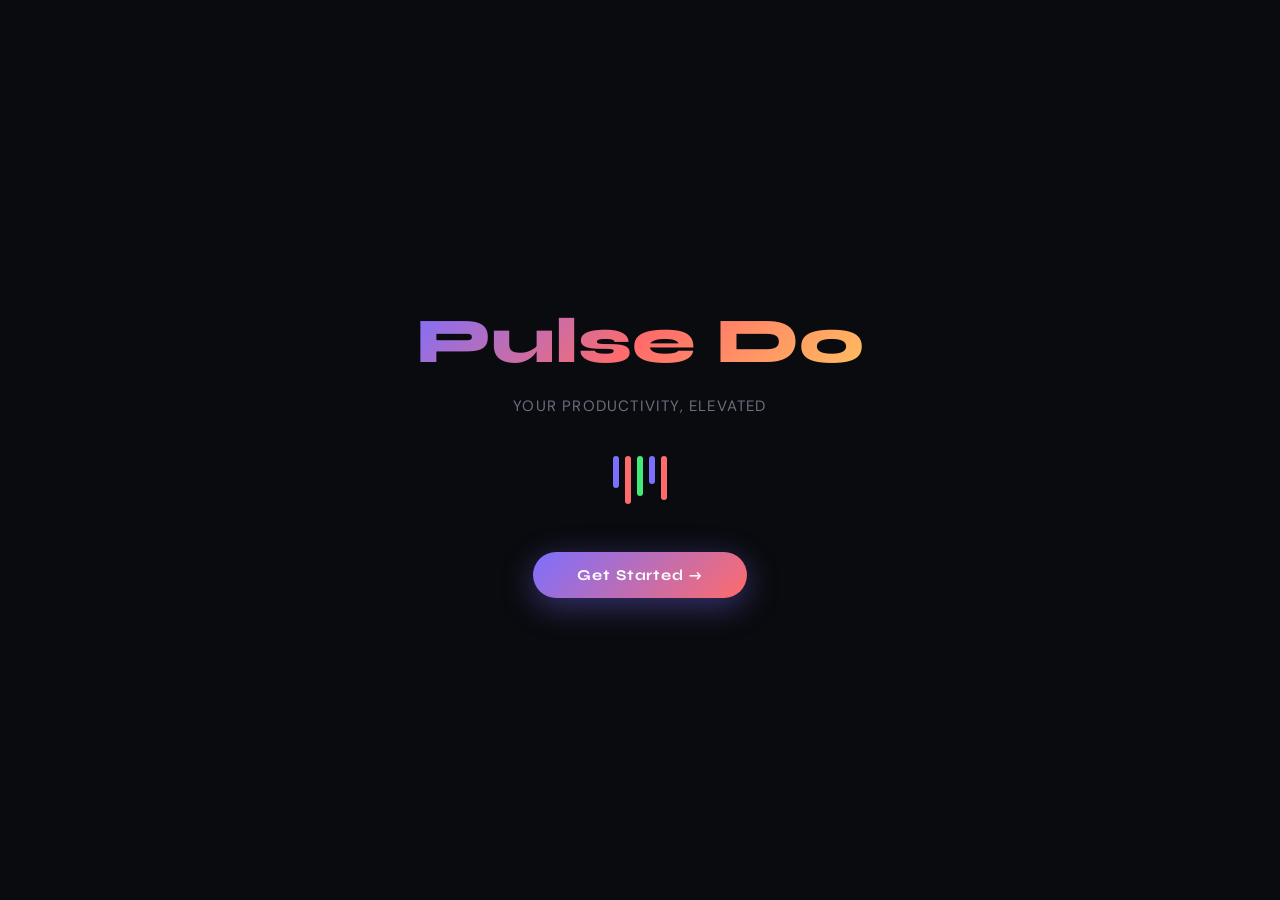
==== Pulse Do.html @ c9234157 "Pluse Do" ====
<!DOCTYPE html>
<html lang="en">
<head>
<meta charset="UTF-8">
<meta name="viewport" content="width=device-width, initial-scale=1.0">
<title>Pulse Do — Productivity App</title>
<style>
@import url('https://fonts.googleapis.com/css2?family=Syne:wght@400;600;700;800&family=DM+Sans:ital,wght@0,300;0,400;0,500;1,300&display=swap');
 
*{margin:0;padding:0;box-sizing:border-box;}
 
:root{
  --bg:#0a0b0f;
  --sidebar:#0f1117;
  --card:#13151c;
  --card2:#181b24;
  --border:rgba(255,255,255,0.07);
  --accent:#7c6fff;
  --accent2:#ff6b6b;
  --accent3:#43e97b;
  --text:#f0f0f5;
  --muted:#6b6e7e;
  --high:#ff6b6b;
  --med:#ffc25e;
  --low:#43e97b;
}
 
html,body{height:100%;overflow:hidden;font-family:'DM Sans',sans-serif;background:var(--bg);color:var(--text);}
 
/* ===== SPLASH ===== */
#splash{
  position:fixed;inset:0;z-index:999;
  background:var(--bg);
  display:flex;flex-direction:column;align-items:center;justify-content:center;
  gap:16px;
  transition:opacity 0.8s ease, transform 0.8s ease;
}
#splash.hide{opacity:0;pointer-events:none;transform:scale(1.04);}
 
.splash-logo{
  font-family:'Syne',sans-serif;font-weight:800;font-size:64px;
  background:linear-gradient(135deg,#7c6fff,#ff6b6b,#ffc25e);
  -webkit-background-clip:text;-webkit-text-fill-color:transparent;background-clip:text;
  animation:logoPop 0.9s cubic-bezier(.34,1.56,.64,1) both;
}
@keyframes logoPop{from{opacity:0;transform:scale(0.7) translateY(30px);}to{opacity:1;transform:none;}}
 
.splash-tagline{
  font-size:15px;color:var(--muted);letter-spacing:0.08em;text-transform:uppercase;
  animation:fadeUp 1s 0.4s both;
}
.splash-bars{display:flex;gap:6px;margin-top:24px;animation:fadeUp 1s 0.6s both;}
.splash-bar{
  width:6px;border-radius:99px;background:var(--accent);
  animation:bounce 1.1s infinite ease-in-out;
}
.splash-bar:nth-child(1){height:32px;animation-delay:0s;}
.splash-bar:nth-child(2){height:48px;animation-delay:0.15s;background:var(--accent2);}
.splash-bar:nth-child(3){height:40px;animation-delay:0.3s;background:var(--accent3);}
.splash-bar:nth-child(4){height:28px;animation-delay:0.45s;background:var(--accent);}
.splash-bar:nth-child(5){height:44px;animation-delay:0.6s;background:var(--accent2);}
@keyframes bounce{0%,100%{transform:scaleY(0.6);}50%{transform:scaleY(1.2);}}
 
.splash-btn{
  margin-top:32px;padding:14px 44px;
  background:linear-gradient(135deg,var(--accent),var(--accent2));
  border:none;border-radius:99px;color:#fff;
  font-family:'Syne',sans-serif;font-weight:700;font-size:15px;letter-spacing:0.06em;
  cursor:pointer;animation:fadeUp 1s 0.8s both;
  box-shadow:0 8px 32px rgba(124,111,255,0.4);
  transition:transform 0.2s,box-shadow 0.2s;
}
.splash-btn:hover{transform:translateY(-2px);box-shadow:0 12px 40px rgba(124,111,255,0.55);}
 
@keyframes fadeUp{from{opacity:0;transform:translateY(18px);}to{opacity:1;transform:none;}}
 
/* ===== APP SHELL ===== */
#app{
  display:flex;height:100%;
  opacity:0;transition:opacity 0.7s 0.1s;
}
#app.show{opacity:1;}
 
/* ===== SIDEBAR ===== */
.sidebar{
  width:230px;min-width:230px;background:var(--sidebar);
  border-right:1px solid var(--border);
  display:flex;flex-direction:column;padding:0;
  position:relative;overflow:hidden;
}
.sidebar::before{
  content:'';position:absolute;top:-60px;left:-40px;
  width:200px;height:200px;border-radius:50%;
  background:radial-gradient(circle,rgba(124,111,255,0.15),transparent 70%);
  pointer-events:none;
}
.sb-brand{
  padding:28px 20px 20px;
  display:flex;align-items:center;gap:10px;
  border-bottom:1px solid var(--border);
}
.sb-icon{
  width:34px;height:34px;border-radius:10px;
  background:linear-gradient(135deg,var(--accent),var(--accent2));
  display:flex;align-items:center;justify-content:center;font-size:16px;
  box-shadow:0 4px 16px rgba(124,111,255,0.4);
}
.sb-title{font-family:'Syne',sans-serif;font-weight:800;font-size:18px;}
 
.sb-section{padding:20px 12px 8px;font-size:10px;letter-spacing:0.12em;text-transform:uppercase;color:var(--muted);}
 
.sb-nav{flex:1;padding:0 12px;}
.nav-item{
  display:flex;align-items:center;gap:12px;
  padding:11px 14px;border-radius:10px;
  cursor:pointer;margin-bottom:2px;
  transition:background 0.2s,color 0.2s;
  font-size:14px;font-weight:500;color:var(--muted);
  position:relative;
}
.nav-item:hover{background:rgba(255,255,255,0.05);color:var(--text);}
.nav-item.active{background:rgba(124,111,255,0.15);color:var(--accent);}
.nav-item.active::before{
  content:'';position:absolute;left:0;top:20%;bottom:20%;width:3px;
  background:var(--accent);border-radius:0 3px 3px 0;
}
.nav-icon{font-size:16px;width:20px;text-align:center;}
.nav-badge{
  margin-left:auto;font-size:10px;padding:2px 7px;
  border-radius:99px;background:var(--accent2);color:#fff;font-weight:700;
}
 
.sb-bottom{padding:16px 12px;border-top:1px solid var(--border);}
.sb-user{
  display:flex;align-items:center;gap:10px;
  padding:10px 12px;border-radius:10px;
  background:var(--card);cursor:pointer;
}
.avatar{
  width:32px;height:32px;border-radius:50%;
  background:linear-gradient(135deg,var(--accent),var(--accent2));
  display:flex;align-items:center;justify-content:center;font-size:13px;font-weight:700;
}
.sb-user-info{flex:1;}
.sb-user-name{font-size:13px;font-weight:600;}
.sb-user-role{font-size:11px;color:var(--muted);}
 
/* ===== MAIN ===== */
.main{flex:1;display:flex;flex-direction:column;overflow:hidden;}
 
.topbar{
  padding:18px 28px;
  border-bottom:1px solid var(--border);
  display:flex;align-items:center;justify-content:space-between;
  background:var(--bg);
}
.topbar-title{font-family:'Syne',sans-serif;font-weight:700;font-size:22px;}
.topbar-right{display:flex;gap:10px;align-items:center;}
.topbar-btn{
  padding:8px 18px;border-radius:8px;border:1px solid var(--border);
  background:transparent;color:var(--text);font-size:13px;cursor:pointer;
  transition:background 0.2s;font-family:'DM Sans',sans-serif;
}
.topbar-btn:hover{background:var(--card);}
.topbar-btn.primary{
  background:var(--accent);border-color:var(--accent);
  box-shadow:0 4px 16px rgba(124,111,255,0.35);
}
.topbar-btn.primary:hover{background:#9080ff;}
 
.page{flex:1;overflow-y:auto;padding:28px;display:none;}
.page.active{display:block;}
 
/* scrollbar */
.page::-webkit-scrollbar{width:5px;}
.page::-webkit-scrollbar-track{background:transparent;}
.page::-webkit-scrollbar-thumb{background:var(--border);border-radius:99px;}
 
/* ===== CARDS ===== */
.card{
  background:var(--card);border:1px solid var(--border);
  border-radius:16px;padding:20px;
}
.card2{background:var(--card2);border:1px solid var(--border);border-radius:12px;padding:16px;}
 
/* ===== DASHBOARD ===== */
.stats-grid{display:grid;grid-template-columns:repeat(4,1fr);gap:16px;margin-bottom:24px;}
.stat-card{
  background:var(--card);border:1px solid var(--border);
  border-radius:16px;padding:20px;position:relative;overflow:hidden;
}
.stat-card::after{
  content:'';position:absolute;top:-20px;right:-20px;
  width:80px;height:80px;border-radius:50%;opacity:0.12;
}
.stat-card.c1::after{background:var(--accent);}
.stat-card.c2::after{background:var(--accent2);}
.stat-card.c3::after{background:var(--accent3);}
.stat-card.c4::after{background:var(--med);}
.stat-label{font-size:11px;text-transform:uppercase;letter-spacing:0.1em;color:var(--muted);margin-bottom:10px;}
.stat-val{font-family:'Syne',sans-serif;font-weight:800;font-size:36px;}
.stat-sub{font-size:11px;color:var(--muted);margin-top:4px;}
.stat-icon{position:absolute;top:18px;right:18px;font-size:20px;opacity:0.6;}
 
.dash-row{display:grid;grid-template-columns:1fr 1fr;gap:16px;}
.section-title{font-family:'Syne',sans-serif;font-weight:700;font-size:15px;margin-bottom:16px;color:var(--text);}
 
.task-item{
  display:flex;align-items:center;gap:12px;padding:12px 0;
  border-bottom:1px solid var(--border);
}
.task-item:last-child{border-bottom:none;}
.task-dot{width:8px;height:8px;border-radius:50%;flex-shrink:0;}
.task-dot.high{background:var(--high);}
.task-dot.medium{background:var(--med);}
.task-dot.low{background:var(--low);}
.task-name{flex:1;font-size:13px;}
.task-due{font-size:11px;color:var(--muted);}
 
.progress-wrap{margin-bottom:12px;}
.prog-label{display:flex;justify-content:space-between;font-size:12px;margin-bottom:6px;}
.prog-track{height:6px;background:rgba(255,255,255,0.07);border-radius:99px;overflow:hidden;}
.prog-fill{height:100%;border-radius:99px;transition:width 1s cubic-bezier(.4,0,.2,1);}
 
/* ===== TASKS PAGE ===== */
.task-form{display:flex;gap:10px;flex-wrap:wrap;margin-bottom:20px;}
.task-form input,.task-form select{
  padding:10px 14px;background:var(--card2);border:1px solid var(--border);
  border-radius:10px;color:var(--text);font-family:'DM Sans',sans-serif;font-size:14px;
  outline:none;transition:border-color 0.2s;
}
.task-form input:focus,.task-form select:focus{border-color:var(--accent);}
.task-form input{flex:1;min-width:180px;}
.task-form select option{background:#1a1c24;}
.btn-add{
  padding:10px 22px;background:var(--accent);border:none;border-radius:10px;
  color:#fff;font-family:'Syne',sans-serif;font-weight:700;font-size:14px;cursor:pointer;
  transition:background 0.2s,transform 0.15s;box-shadow:0 4px 16px rgba(124,111,255,0.35);
}
.btn-add:hover{background:#9080ff;transform:translateY(-1px);}
 
.filter-bar{display:flex;gap:8px;margin-bottom:18px;flex-wrap:wrap;}
.filt-btn{
  padding:7px 16px;border-radius:99px;border:1px solid var(--border);
  background:transparent;color:var(--muted);font-size:13px;cursor:pointer;
  transition:all 0.2s;font-family:'DM Sans',sans-serif;
}
.filt-btn.active{background:var(--accent);border-color:var(--accent);color:#fff;}
 
.search-wrap{position:relative;margin-bottom:18px;}
.search-wrap input{
  width:100%;padding:10px 14px 10px 38px;background:var(--card2);
  border:1px solid var(--border);border-radius:10px;color:var(--text);
  font-family:'DM Sans',sans-serif;font-size:14px;outline:none;transition:border-color 0.2s;
}
.search-wrap input:focus{border-color:var(--accent);}
.search-icon{position:absolute;left:12px;top:50%;transform:translateY(-50%);color:var(--muted);font-size:15px;}
 
.full-task{
  display:flex;align-items:center;gap:12px;padding:14px 16px;
  background:var(--card);border:1px solid var(--border);border-radius:12px;margin-bottom:8px;
  transition:transform 0.2s,box-shadow 0.2s;animation:slideIn 0.3s ease both;
}
.full-task:hover{transform:translateX(3px);box-shadow:0 4px 20px rgba(0,0,0,0.3);}
@keyframes slideIn{from{opacity:0;transform:translateX(-12px);}to{opacity:1;transform:none;}}
.full-task.done-task{opacity:0.5;}
.full-task.done-task .ft-name{text-decoration:line-through;}
.ft-priority{width:4px;border-radius:99px;align-self:stretch;flex-shrink:0;}
.ft-priority.high{background:var(--high);}
.ft-priority.medium{background:var(--med);}
.ft-priority.low{background:var(--low);}
.ft-info{flex:1;}
.ft-name{font-size:14px;font-weight:500;margin-bottom:2px;}
.ft-meta{font-size:11px;color:var(--muted);}
.ft-actions{display:flex;gap:6px;}
.ft-btn{
  padding:6px 12px;border-radius:8px;border:1px solid var(--border);
  background:transparent;color:var(--muted);font-size:12px;cursor:pointer;
  transition:all 0.2s;font-family:'DM Sans',sans-serif;
}
.ft-btn:hover{background:var(--card2);color:var(--text);}
.ft-btn.done-btn{color:var(--accent3);border-color:var(--accent3);}
.ft-btn.del-btn:hover{background:rgba(255,107,107,0.15);color:var(--high);border-color:var(--high);}
.empty-state{text-align:center;padding:60px;color:var(--muted);}
.empty-state .es-icon{font-size:48px;margin-bottom:12px;opacity:0.4;}
 
/* ===== PROJECTS ===== */
.proj-grid{display:grid;grid-template-columns:repeat(3,1fr);gap:16px;}
.proj-card{
  background:var(--card);border:1px solid var(--border);border-radius:16px;
  padding:20px;cursor:pointer;transition:transform 0.2s,box-shadow 0.2s;
  position:relative;overflow:hidden;
}
.proj-card:hover{transform:translateY(-3px);box-shadow:0 8px 32px rgba(0,0,0,0.4);}
.proj-color{width:40px;height:40px;border-radius:12px;margin-bottom:14px;display:flex;align-items:center;justify-content:center;font-size:20px;}
.proj-name{font-family:'Syne',sans-serif;font-weight:700;font-size:16px;margin-bottom:6px;}
.proj-desc{font-size:12px;color:var(--muted);margin-bottom:14px;line-height:1.5;}
.proj-tasks{font-size:12px;color:var(--muted);}
 
/* ===== ANALYTICS ===== */
.analytics-grid{display:grid;grid-template-columns:1fr 1fr;gap:16px;margin-bottom:24px;}
.chart-bars{display:flex;gap:8px;align-items:flex-end;height:120px;margin-top:16px;}
.bar-wrap{flex:1;display:flex;flex-direction:column;align-items:center;gap:6px;}
.bar{width:100%;border-radius:6px 6px 0 0;min-height:4px;}
.bar-label{font-size:10px;color:var(--muted);}
 
.donut-wrap{display:flex;align-items:center;gap:20px;margin-top:16px;}
.donut-legend{display:flex;flex-direction:column;gap:8px;}
.leg-item{display:flex;align-items:center;gap:8px;font-size:12px;}
.leg-dot{width:8px;height:8px;border-radius:50%;}
 
/* ===== NOTIFICATIONS ===== */
.notif-item{
  display:flex;gap:14px;align-items:flex-start;
  padding:16px;background:var(--card);border:1px solid var(--border);
  border-radius:12px;margin-bottom:10px;
  animation:slideIn 0.3s ease both;
}
.notif-item.unread{border-left:3px solid var(--accent);}
.notif-avatar{
  width:36px;height:36px;border-radius:10px;flex-shrink:0;
  display:flex;align-items:center;justify-content:center;font-size:16px;
}
.notif-content{flex:1;}
.notif-title{font-size:13px;font-weight:500;margin-bottom:3px;}
.notif-body{font-size:12px;color:var(--muted);line-height:1.5;}
.notif-time{font-size:11px;color:var(--muted);margin-top:4px;}
.unread-dot{width:8px;height:8px;border-radius:50%;background:var(--accent);flex-shrink:0;margin-top:4px;}
 
/* ===== SETTINGS ===== */
.settings-section{margin-bottom:28px;}
.settings-title{font-family:'Syne',sans-serif;font-weight:700;font-size:15px;margin-bottom:14px;padding-bottom:10px;border-bottom:1px solid var(--border);}
.setting-row{
  display:flex;align-items:center;justify-content:space-between;
  padding:14px 0;border-bottom:1px solid var(--border);
}
.setting-row:last-child{border-bottom:none;}
.setting-label{font-size:14px;font-weight:500;margin-bottom:2px;}
.setting-desc{font-size:12px;color:var(--muted);}
.toggle{
  width:44px;height:24px;border-radius:99px;border:none;
  background:rgba(255,255,255,0.1);cursor:pointer;position:relative;
  transition:background 0.3s;flex-shrink:0;
}
.toggle.on{background:var(--accent);}
.toggle::after{
  content:'';position:absolute;top:3px;left:3px;
  width:18px;height:18px;border-radius:50%;background:#fff;
  transition:transform 0.3s;
}
.toggle.on::after{transform:translateX(20px);}
.sel-input{
  padding:7px 12px;background:var(--card2);border:1px solid var(--border);
  border-radius:8px;color:var(--text);font-family:'DM Sans',sans-serif;font-size:13px;
}
.color-opts{display:flex;gap:8px;}
.col-dot{
  width:24px;height:24px;border-radius:50%;cursor:pointer;
  border:2px solid transparent;transition:border-color 0.2s;
}
.col-dot.active{border-color:#fff;}
 
/* ===== RESPONSIVE ===== */
@media(max-width:900px){
  .stats-grid{grid-template-columns:repeat(2,1fr);}
  .dash-row{grid-template-columns:1fr;}
  .proj-grid{grid-template-columns:repeat(2,1fr);}
  .analytics-grid{grid-template-columns:1fr;}
}
@media(max-width:640px){
  .sidebar{width:64px;min-width:64px;}
  .sb-title,.sb-section,.nav-item span:not(.nav-icon),.nav-badge,.sb-user-info{display:none;}
  .sb-brand{justify-content:center;padding:20px 10px;}
  .sb-nav{padding:0 6px;}
  .nav-item{justify-content:center;padding:12px;}
  .sb-bottom{padding:10px 6px;}
  .sb-user{justify-content:center;padding:8px;}
  .stats-grid{grid-template-columns:1fr 1fr;}
  .proj-grid{grid-template-columns:1fr;}
  .topbar{padding:14px 16px;}
  .page{padding:16px;}
}
</style>
</head>
<body>
 
<!-- SPLASH -->
<div id="splash">
  <div class="splash-logo">Pulse Do</div>
  <div class="splash-tagline">Your productivity, elevated</div>
  <div class="splash-bars">
    <div class="splash-bar"></div>
    <div class="splash-bar"></div>
    <div class="splash-bar"></div>
    <div class="splash-bar"></div>
    <div class="splash-bar"></div>
  </div>
  <button class="splash-btn" onclick="launchApp()">Get Started →</button>
</div>
 
<!-- APP -->
<div id="app">
 
  <!-- SIDEBAR -->
  <div class="sidebar">
    <div class="sb-brand">
      <div class="sb-icon">⚡</div>
      <div class="sb-title">Pulse Do</div>
    </div>
    <div class="sb-section">Menu</div>
    <div class="sb-nav">
      <div class="nav-item active" onclick="nav('dashboard',this)">
        <span class="nav-icon">🏠</span><span>Dashboard</span>
      </div>
      <div class="nav-item" onclick="nav('tasks',this)">
        <span class="nav-icon">✅</span><span>Tasks</span>
        <span class="nav-badge" id="taskBadge">0</span>
      </div>
      <div class="nav-item" onclick="nav('projects',this)">
        <span class="nav-icon">📁</span><span>Projects</span>
      </div>
      <div class="nav-item" onclick="nav('analytics',this)">
        <span class="nav-icon">📊</span><span>Analytics</span>
      </div>
      <div class="nav-item" onclick="nav('notifications',this)">
        <span class="nav-icon">🔔</span><span>Notifications</span>
        <span class="nav-badge" style="background:var(--accent2)" id="notifBadge">3</span>
      </div>
      <div class="nav-item" onclick="nav('settings',this)">
        <span class="nav-icon">⚙️</span><span>Settings</span>
      </div>
    </div>
    <div class="sb-bottom">
      <div class="sb-user">
        <div class="avatar">U</div>
        <div class="sb-user-info">
          <div class="sb-user-name">You</div>
          <div class="sb-user-role">Pro Member</div>
        </div>
      </div>
    </div>
  </div>
 
  <!-- MAIN -->
  <div class="main">
 
    <!-- TOPBAR -->
    <div class="topbar">
      <div class="topbar-title" id="topbarTitle">Dashboard</div>
      <div class="topbar-right">
        <button class="topbar-btn primary" onclick="nav('tasks',document.querySelectorAll('.nav-item')[1])">+ New Task</button>
      </div>
    </div>
 
    <!-- DASHBOARD PAGE -->
    <div class="page active" id="page-dashboard">
      <div class="stats-grid">
        <div class="stat-card c1">
          <div class="stat-label">Total Tasks</div>
          <div class="stat-val" id="s-total">0</div>
          <div class="stat-sub">All time</div>
          <div class="stat-icon">📋</div>
        </div>
        <div class="stat-card c2">
          <div class="stat-label">Pending</div>
          <div class="stat-val" id="s-pending">0</div>
          <div class="stat-sub">Need attention</div>
          <div class="stat-icon">⏳</div>
        </div>
        <div class="stat-card c3">
          <div class="stat-label">Completed</div>
          <div class="stat-val" id="s-done">0</div>
          <div class="stat-sub">Well done!</div>
          <div class="stat-icon">🎯</div>
        </div>
        <div class="stat-card c4">
          <div class="stat-label">Progress</div>
          <div class="stat-val" id="s-pct">0%</div>
          <div class="stat-sub">Completion rate</div>
          <div class="stat-icon">📈</div>
        </div>
      </div>
 
      <div class="dash-row">
        <div class="card">
          <div class="section-title">Recent Tasks</div>
          <div id="recentTasks">
            <div class="empty-state"><div class="es-icon">📭</div><div>No tasks yet. Add one!</div></div>
          </div>
        </div>
        <div class="card">
          <div class="section-title">Progress Overview</div>
          <div style="margin-bottom:16px;">
            <div class="progress-wrap">
              <div class="prog-label"><span>High Priority</span><span id="ph-pct">0%</span></div>
              <div class="prog-track"><div class="prog-fill" id="ph-bar" style="width:0%;background:var(--high)"></div></div>
            </div>
            <div class="progress-wrap">
              <div class="prog-label"><span>Medium Priority</span><span id="pm-pct">0%</span></div>
              <div class="prog-track"><div class="prog-fill" id="pm-bar" style="width:0%;background:var(--med)"></div></div>
            </div>
            <div class="progress-wrap">
              <div class="prog-label"><span>Low Priority</span><span id="pl-pct">0%</span></div>
              <div class="prog-track"><div class="prog-fill" id="pl-bar" style="width:0%;background:var(--low)"></div></div>
            </div>
          </div>
          <div class="prog-label" style="margin-top:20px;">
            <span style="font-family:Syne;font-weight:700;font-size:13px;">Overall Completion</span>
            <span id="ov-pct">0%</span>
          </div>
          <div class="prog-track" style="height:10px;">
            <div class="prog-fill" id="ov-bar" style="width:0%;background:linear-gradient(90deg,var(--accent),var(--accent2))"></div>
          </div>
        </div>
      </div>
    </div>
 
    <!-- TASKS PAGE -->
    <div class="page" id="page-tasks">
      <div class="card" style="margin-bottom:20px;">
        <div class="task-form">
          <input id="taskInput" placeholder="Enter a new task...">
          <input type="date" id="taskDue" style="width:auto;color-scheme:dark;">
          <select id="taskPri">
            <option value="low">🟢 Low</option>
            <option value="medium">🟡 Medium</option>
            <option value="high">🔴 High</option>
          </select>
          <button class="btn-add" onclick="addTask()">+ Add Task</button>
        </div>
      </div>
 
      <div class="filter-bar">
        <button class="filt-btn active" onclick="setFilter('all',this)">All</button>
        <button class="filt-btn" onclick="setFilter('pending',this)">Pending</button>
        <button class="filt-btn" onclick="setFilter('completed',this)">Completed</button>
        <button class="filt-btn" onclick="setFilter('high',this)">🔴 High</button>
        <button class="filt-btn" onclick="setFilter('medium',this)">🟡 Medium</button>
        <button class="filt-btn" onclick="setFilter('low',this)">🟢 Low</button>
      </div>
 
      <div class="search-wrap">
        <span class="search-icon">🔍</span>
        <input id="searchInput" placeholder="Search tasks..." oninput="renderTasks()">
      </div>
 
      <div id="taskList"></div>
    </div>
 
    <!-- PROJECTS PAGE -->
    <div class="page" id="page-projects">
      <div class="proj-grid">
        <div class="proj-card">
          <div class="proj-color" style="background:rgba(124,111,255,0.2);">🚀</div>
          <div class="proj-name">Product Launch</div>
          <div class="proj-desc">Q2 feature rollout and marketing campaign coordination.</div>
          <div class="prog-track" style="margin-bottom:8px;"><div class="prog-fill" style="width:72%;background:var(--accent)"></div></div>
          <div class="proj-tasks">72% · 18/25 tasks done</div>
        </div>
        <div class="proj-card">
          <div class="proj-color" style="background:rgba(255,107,107,0.2);">🎨</div>
          <div class="proj-name">Design System</div>
          <div class="proj-desc">Unified component library and brand guidelines update.</div>
          <div class="prog-track" style="margin-bottom:8px;"><div class="prog-fill" style="width:45%;background:var(--accent2)"></div></div>
          <div class="proj-tasks">45% · 9/20 tasks done</div>
        </div>
        <div class="proj-card">
          <div class="proj-color" style="background:rgba(67,233,123,0.2);">📱</div>
          <div class="proj-name">Mobile App</div>
          <div class="proj-desc">iOS and Android version of the core dashboard experience.</div>
          <div class="prog-track" style="margin-bottom:8px;"><div class="prog-fill" style="width:30%;background:var(--accent3)"></div></div>
          <div class="proj-tasks">30% · 6/20 tasks done</div>
        </div>
        <div class="proj-card">
          <div class="proj-color" style="background:rgba(255,194,94,0.2);">📊</div>
          <div class="proj-name">Analytics V2</div>
          <div class="proj-desc">New reporting pipeline with real-time metrics and dashboards.</div>
          <div class="prog-track" style="margin-bottom:8px;"><div class="prog-fill" style="width:88%;background:var(--med)"></div></div>
          <div class="proj-tasks">88% · 22/25 tasks done</div>
        </div>
        <div class="proj-card">
          <div class="proj-color" style="background:rgba(124,111,255,0.2);">🔐</div>
          <div class="proj-name">Security Audit</div>
          <div class="proj-desc">End-to-end security review and penetration testing sprint.</div>
          <div class="prog-track" style="margin-bottom:8px;"><div class="prog-fill" style="width:55%;background:var(--accent)"></div></div>
          <div class="proj-tasks">55% · 11/20 tasks done</div>
        </div>
        <div class="proj-card" style="border-style:dashed;display:flex;align-items:center;justify-content:center;flex-direction:column;gap:8px;color:var(--muted);">
          <div style="font-size:28px;">+</div>
          <div style="font-size:13px;font-weight:500;">New Project</div>
        </div>
      </div>
    </div>
 
    <!-- ANALYTICS PAGE -->
    <div class="page" id="page-analytics">
      <div class="analytics-grid">
        <div class="card">
          <div class="section-title">Tasks This Week</div>
          <div class="chart-bars" id="weekBars"></div>
        </div>
        <div class="card">
          <div class="section-title">Priority Breakdown</div>
          <div class="donut-wrap">
            <svg width="110" height="110" viewBox="0 0 110 110">
              <circle cx="55" cy="55" r="40" fill="none" stroke="rgba(255,255,255,0.07)" stroke-width="18"/>
              <circle id="arc-high" cx="55" cy="55" r="40" fill="none" stroke="var(--high)" stroke-width="18"
                stroke-dasharray="251" stroke-dashoffset="251" stroke-linecap="round"
                transform="rotate(-90 55 55)" style="transition:stroke-dashoffset 1s ease"/>
              <circle id="arc-med" cx="55" cy="55" r="40" fill="none" stroke="var(--med)" stroke-width="18"
                stroke-dasharray="251" stroke-dashoffset="251" stroke-linecap="round"
                transform="rotate(-90 55 55)" style="transition:stroke-dashoffset 1s 0.2s ease"/>
              <circle id="arc-low" cx="55" cy="55" r="40" fill="none" stroke="var(--low)" stroke-width="18"
                stroke-dasharray="251" stroke-dashoffset="251" stroke-linecap="round"
                transform="rotate(-90 55 55)" style="transition:stroke-dashoffset 1s 0.4s ease"/>
              <text x="55" y="60" text-anchor="middle" fill="white" font-size="14"
                font-family="Syne" font-weight="800" id="donutCenter">0</text>
            </svg>
            <div class="donut-legend">
              <div class="leg-item"><div class="leg-dot" style="background:var(--high)"></div><span id="leg-high">High: 0</span></div>
              <div class="leg-item"><div class="leg-dot" style="background:var(--med)"></div><span id="leg-med">Medium: 0</span></div>
              <div class="leg-item"><div class="leg-dot" style="background:var(--low)"></div><span id="leg-low">Low: 0</span></div>
            </div>
          </div>
        </div>
      </div>
      <div class="card">
        <div class="section-title">Completion Overview</div>
        <div style="display:grid;grid-template-columns:repeat(4,1fr);gap:16px;margin-top:4px;">
          <div class="card2" style="text-align:center;">
            <div style="font-family:Syne;font-weight:800;font-size:28px;color:var(--accent)" id="an-total">0</div>
            <div style="font-size:11px;color:var(--muted);margin-top:4px;">Total Tasks</div>
          </div>
          <div class="card2" style="text-align:center;">
            <div style="font-family:Syne;font-weight:800;font-size:28px;color:var(--accent3)" id="an-done">0</div>
            <div style="font-size:11px;color:var(--muted);margin-top:4px;">Completed</div>
          </div>
          <div class="card2" style="text-align:center;">
            <div style="font-family:Syne;font-weight:800;font-size:28px;color:var(--accent2)" id="an-pending">0</div>
            <div style="font-size:11px;color:var(--muted);margin-top:4px;">Pending</div>
          </div>
          <div class="card2" style="text-align:center;">
            <div style="font-family:Syne;font-weight:800;font-size:28px;color:var(--med)" id="an-rate">0%</div>
            <div style="font-size:11px;color:var(--muted);margin-top:4px;">Success Rate</div>
          </div>
        </div>
      </div>
    </div>
 
    <!-- NOTIFICATIONS PAGE -->
    <div class="page" id="page-notifications">
      <div style="display:flex;justify-content:space-between;align-items:center;margin-bottom:20px;">
        <div style="font-size:13px;color:var(--muted);" id="notifCount">3 unread notifications</div>
        <button class="topbar-btn" onclick="markAllRead()">Mark all read</button>
      </div>
      <div class="notif-item unread" id="n1">
        <div class="notif-avatar" style="background:rgba(124,111,255,0.2);">⚡</div>
        <div class="notif-content">
          <div class="notif-title">Task due soon</div>
          <div class="notif-body">You have tasks due within the next 24 hours. Stay on track!</div>
          <div class="notif-time">2 minutes ago</div>
        </div>
        <div class="unread-dot"></div>
      </div>
      <div class="notif-item unread" id="n2">
        <div class="notif-avatar" style="background:rgba(255,107,107,0.2);">🔴</div>
        <div class="notif-content">
          <div class="notif-title">High priority alert</div>
          <div class="notif-body">A high priority task has been pending for over 3 days.</div>
          <div class="notif-time">1 hour ago</div>
        </div>
        <div class="unread-dot"></div>
      </div>
      <div class="notif-item unread" id="n3">
        <div class="notif-avatar" style="background:rgba(67,233,123,0.2);">🎯</div>
        <div class="notif-content">
          <div class="notif-title">Milestone reached!</div>
          <div class="notif-body">You've completed 10 tasks this week. Keep up the momentum!</div>
          <div class="notif-time">3 hours ago</div>
        </div>
        <div class="unread-dot"></div>
      </div>
      <div class="notif-item">
        <div class="notif-avatar" style="background:rgba(255,194,94,0.2);">📊</div>
        <div class="notif-content">
          <div class="notif-title">Weekly summary</div>
          <div class="notif-body">Your weekly productivity report is ready to view in Analytics.</div>
          <div class="notif-time">Yesterday</div>
        </div>
      </div>
      <div class="notif-item">
        <div class="notif-avatar" style="background:rgba(124,111,255,0.2);">🚀</div>
        <div class="notif-content">
          <div class="notif-title">Welcome to Pulse Do!</div>
          <div class="notif-body">Your productivity journey starts here. Add your first task to get started.</div>
          <div class="notif-time">2 days ago</div>
        </div>
      </div>
    </div>
 
    <!-- SETTINGS PAGE -->
    <div class="page" id="page-settings">
      <div style="max-width:600px;">
        <div class="settings-section">
          <div class="settings-title">Appearance</div>
          <div class="setting-row">
            <div>
              <div class="setting-label">Dark Mode</div>
              <div class="setting-desc">Use dark theme across the app</div>
            </div>
            <button class="toggle on" onclick="this.classList.toggle('on')"></button>
          </div>
          <div class="setting-row">
            <div>
              <div class="setting-label">Accent Color</div>
              <div class="setting-desc">Choose your primary highlight color</div>
            </div>
            <div class="color-opts">
              <div class="col-dot active" style="background:#7c6fff" onclick="setAccent('#7c6fff',this)"></div>
              <div class="col-dot" style="background:#ff6b6b" onclick="setAccent('#ff6b6b',this)"></div>
              <div class="col-dot" style="background:#43e97b" onclick="setAccent('#43e97b',this)"></div>
              <div class="col-dot" style="background:#ffc25e" onclick="setAccent('#ffc25e',this)"></div>
              <div class="col-dot" style="background:#00bcd4" onclick="setAccent('#00bcd4',this)"></div>
            </div>
          </div>
          <div class="setting-row">
            <div>
              <div class="setting-label">Font Size</div>
              <div class="setting-desc">Adjust text size across the app</div>
            </div>
            <select class="sel-input" onchange="document.documentElement.style.fontSize=({Small:'13px',Medium:'15px',Large:'17px'})[this.value]">
              <option>Small</option>
              <option selected>Medium</option>
              <option>Large</option>
            </select>
          </div>
        </div>
 
        <div class="settings-section">
          <div class="settings-title">Notifications</div>
          <div class="setting-row">
            <div>
              <div class="setting-label">Due Date Reminders</div>
              <div class="setting-desc">Get notified before tasks are due</div>
            </div>
            <button class="toggle on" onclick="this.classList.toggle('on')"></button>
          </div>
          <div class="setting-row">
            <div>
              <div class="setting-label">Weekly Summary</div>
              <div class="setting-desc">Receive weekly productivity reports</div>
            </div>
            <button class="toggle on" onclick="this.classList.toggle('on')"></button>
          </div>
          <div class="setting-row">
            <div>
              <div class="setting-label">Sound Effects</div>
              <div class="setting-desc">Play sounds on task completion</div>
            </div>
            <button class="toggle" onclick="this.classList.toggle('on')"></button>
          </div>
        </div>
 
        <div class="settings-section">
          <div class="settings-title">Data</div>
          <div class="setting-row">
            <div>
              <div class="setting-label">Auto-save</div>
              <div class="setting-desc">Automatically save all changes to local storage</div>
            </div>
            <button class="toggle on" onclick="this.classList.toggle('on')"></button>
          </div>
          <div class="setting-row">
            <div>
              <div class="setting-label">Clear All Tasks</div>
              <div class="setting-desc">Permanently delete all your task data</div>
            </div>
            <button class="topbar-btn" style="color:var(--high);border-color:var(--high);"
              onclick="if(confirm('Delete all tasks? This cannot be undone.')){tasks=[];save();renderTasks();updateDash();updateAnalytics();}">
              Clear Data
            </button>
          </div>
        </div>
      </div>
    </div>
 
  </div><!-- /main -->
</div><!-- /app -->
 
<script>
// ===== STATE =====
let tasks = JSON.parse(localStorage.getItem('pd-tasks-v2')) || [];
let taskFilter = 'all';
 
function save() {
  localStorage.setItem('pd-tasks-v2', JSON.stringify(tasks));
}
 
// ===== SPLASH =====
function launchApp() {
  document.getElementById('splash').classList.add('hide');
  const app = document.getElementById('app');
  app.classList.add('show');
  updateDash();
  renderTasks();
}
 
// ===== NAVIGATION =====
const pageTitles = {
  dashboard: 'Dashboard',
  tasks: 'Tasks',
  projects: 'Projects',
  analytics: 'Analytics',
  notifications: 'Notifications',
  settings: 'Settings'
};
 
function nav(page, el) {
  document.querySelectorAll('.page').forEach(p => p.classList.remove('active'));
  document.querySelectorAll('.nav-item').forEach(n => n.classList.remove('active'));
  document.getElementById('page-' + page).classList.add('active');
  el.classList.add('active');
  document.getElementById('topbarTitle').textContent = pageTitles[page];
  if (page === 'analytics') setTimeout(updateAnalytics, 50);
}
 
// ===== ADD TASK =====
function addTask() {
  const txt = document.getElementById('taskInput').value.trim();
  if (!txt) return;
  tasks.push({
    id: Date.now(),
    text: txt,
    done: false,
    due: document.getElementById('taskDue').value,
    priority: document.getElementById('taskPri').value
  });
  document.getElementById('taskInput').value = '';
  document.getElementById('taskDue').value = '';
  save(); renderTasks(); updateDash(); updateAnalytics();
}
 
function toggleTask(id) {
  tasks = tasks.map(t => t.id === id ? { ...t, done: !t.done } : t);
  save(); renderTasks(); updateDash(); updateAnalytics();
}
 
function deleteTask(id) {
  tasks = tasks.filter(t => t.id !== id);
  save(); renderTasks(); updateDash(); updateAnalytics();
}
 
function editTask(id) {
  const t = tasks.find(t => t.id === id);
  const n = prompt('Edit task:', t.text);
  if (!n || !n.trim()) return;
  tasks = tasks.map(t => t.id === id ? { ...t, text: n.trim() } : t);
  save(); renderTasks();
}
 
// ===== FILTER =====
function setFilter(f, el) {
  taskFilter = f;
  document.querySelectorAll('.filt-btn').forEach(b => b.classList.remove('active'));
  el.classList.add('active');
  renderTasks();
}
 
function getFiltered() {
  let f = [...tasks];
  const s = (document.getElementById('searchInput') || {}).value || '';
  if (taskFilter === 'pending') f = f.filter(t => !t.done);
  else if (taskFilter === 'completed') f = f.filter(t => t.done);
  else if (['high', 'medium', 'low'].includes(taskFilter)) f = f.filter(t => t.priority === taskFilter);
  if (s) f = f.filter(t => t.text.toLowerCase().includes(s.toLowerCase()));
  return f;
}
 
// ===== RENDER TASKS =====
function renderTasks() {
  const list = document.getElementById('taskList');
  const badge = document.getElementById('taskBadge');
  const pending = tasks.filter(t => !t.done).length;
  badge.textContent = pending;
 
  const filtered = getFiltered();
  if (!filtered.length) {
    list.innerHTML = `<div class="empty-state"><div class="es-icon">✨</div><div>No tasks found</div></div>`;
    return;
  }
 
  list.innerHTML = filtered.map(t => `
    <div class="full-task ${t.done ? 'done-task' : ''}">
      <div class="ft-priority ${t.priority}"></div>
      <div class="ft-info">
        <div class="ft-name">${escapeHTML(t.text)}</div>
        <div class="ft-meta">${cap(t.priority)} Priority · ${t.due ? 'Due ' + t.due : 'No due date'}</div>
      </div>
      <div class="ft-actions">
        <button class="ft-btn done-btn" onclick="toggleTask(${t.id})">${t.done ? 'Undo' : 'Done'}</button>
        <button class="ft-btn" onclick="editTask(${t.id})">Edit</button>
        <button class="ft-btn del-btn" onclick="deleteTask(${t.id})">Delete</button>
      </div>
    </div>
  `).join('');
}
 
function escapeHTML(str) {
  return str.replace(/&/g,'&amp;').replace(/</g,'&lt;').replace(/>/g,'&gt;').replace(/"/g,'&quot;');
}
function cap(s) { return s.charAt(0).toUpperCase() + s.slice(1); }
 
// ===== DASHBOARD =====
function updateDash() {
  const total = tasks.length;
  const done = tasks.filter(t => t.done).length;
  const pending = total - done;
  const pct = total ? Math.round(done / total * 100) : 0;
 
  document.getElementById('s-total').textContent = total;
  document.getElementById('s-pending').textContent = pending;
  document.getElementById('s-done').textContent = done;
  document.getElementById('s-pct').textContent = pct + '%';
 
  const rec = document.getElementById('recentTasks');
  const recent = [...tasks].reverse().slice(0, 5);
  if (!recent.length) {
    rec.innerHTML = `<div class="empty-state"><div class="es-icon">📭</div><div>No tasks yet. Add one!</div></div>`;
  } else {
    rec.innerHTML = recent.map(t => `
      <div class="task-item">
        <div class="task-dot ${t.priority}"></div>
        <div class="task-name" style="${t.done ? 'text-decoration:line-through;opacity:0.5' : ''}">${escapeHTML(t.text)}</div>
        <div class="task-due">${t.due || '—'}</div>
      </div>
    `).join('');
  }
 
  const hi = tasks.filter(t => t.priority === 'high');
  const mi = tasks.filter(t => t.priority === 'medium');
  const li = tasks.filter(t => t.priority === 'low');
  const hp = hi.length ? Math.round(hi.filter(t => t.done).length / hi.length * 100) : 0;
  const mp = mi.length ? Math.round(mi.filter(t => t.done).length / mi.length * 100) : 0;
  const lp = li.length ? Math.round(li.filter(t => t.done).length / li.length * 100) : 0;
 
  document.getElementById('ph-pct').textContent = hp + '%'; document.getElementById('ph-bar').style.width = hp + '%';
  document.getElementById('pm-pct').textContent = mp + '%'; document.getElementById('pm-bar').style.width = mp + '%';
  document.getElementById('pl-pct').textContent = lp + '%'; document.getElementById('pl-bar').style.width = lp + '%';
  document.getElementById('ov-pct').textContent = pct + '%'; document.getElementById('ov-bar').style.width = pct + '%';
}
 
// ===== ANALYTICS =====
function updateAnalytics() {
  const total = tasks.length;
  const done = tasks.filter(t => t.done).length;
  const hi = tasks.filter(t => t.priority === 'high').length;
  const mi = tasks.filter(t => t.priority === 'medium').length;
  const li = tasks.filter(t => t.priority === 'low').length;
 
  document.getElementById('an-total').textContent = total;
  document.getElementById('an-done').textContent = done;
  document.getElementById('an-pending').textContent = total - done;
  document.getElementById('an-rate').textContent = total ? Math.round(done / total * 100) + '%' : '0%';
  document.getElementById('leg-high').textContent = 'High: ' + hi;
  document.getElementById('leg-med').textContent = 'Medium: ' + mi;
  document.getElementById('leg-low').textContent = 'Low: ' + li;
  document.getElementById('donutCenter').textContent = total;
 
  const circ = 251;
  const tot2 = hi + mi + li || 1;
  document.getElementById('arc-high').style.strokeDashoffset = total ? circ - (hi / tot2 * circ * 0.33) : 251;
  document.getElementById('arc-med').style.strokeDashoffset = total ? circ - (mi / tot2 * circ * 0.33) : 251;
  document.getElementById('arc-low').style.strokeDashoffset = total ? circ - (li / tot2 * circ * 0.33) : 251;
 
  const days = ['Mon', 'Tue', 'Wed', 'Thu', 'Fri', 'Sat', 'Sun'];
  const vals = [3, 7, 5, 9, 4, 6, 8];
  const today = new Date().getDay(); // 0=Sun
  document.getElementById('weekBars').innerHTML = days.map((d, i) => `
    <div class="bar-wrap">
      <div class="bar" style="height:${vals[i] / 10 * 100}%;background:${(i + 1) === today ? 'var(--accent)' : 'rgba(255,255,255,0.15)'}"></div>
      <div class="bar-label">${d}</div>
    </div>
  `).join('');
}
 
// ===== NOTIFICATIONS =====
function markAllRead() {
  document.querySelectorAll('.notif-item.unread').forEach(n => n.classList.remove('unread'));
  document.querySelectorAll('.unread-dot').forEach(d => d.remove());
  const nb = document.getElementById('notifBadge');
  if (nb) nb.remove();
  document.getElementById('notifCount').textContent = 'All caught up ✓';
}
 
// ===== SETTINGS =====
function setAccent(color, el) {
  document.documentElement.style.setProperty('--accent', color);
  document.querySelectorAll('.col-dot').forEach(d => d.classList.remove('active'));
  el.classList.add('active');
}
 
// ===== KEYBOARD SHORTCUT =====
document.addEventListener('keydown', e => {
  if (e.key === 'Enter' && document.activeElement === document.getElementById('taskInput')) {
    addTask();
  }
});
</script>
</body>
</html>
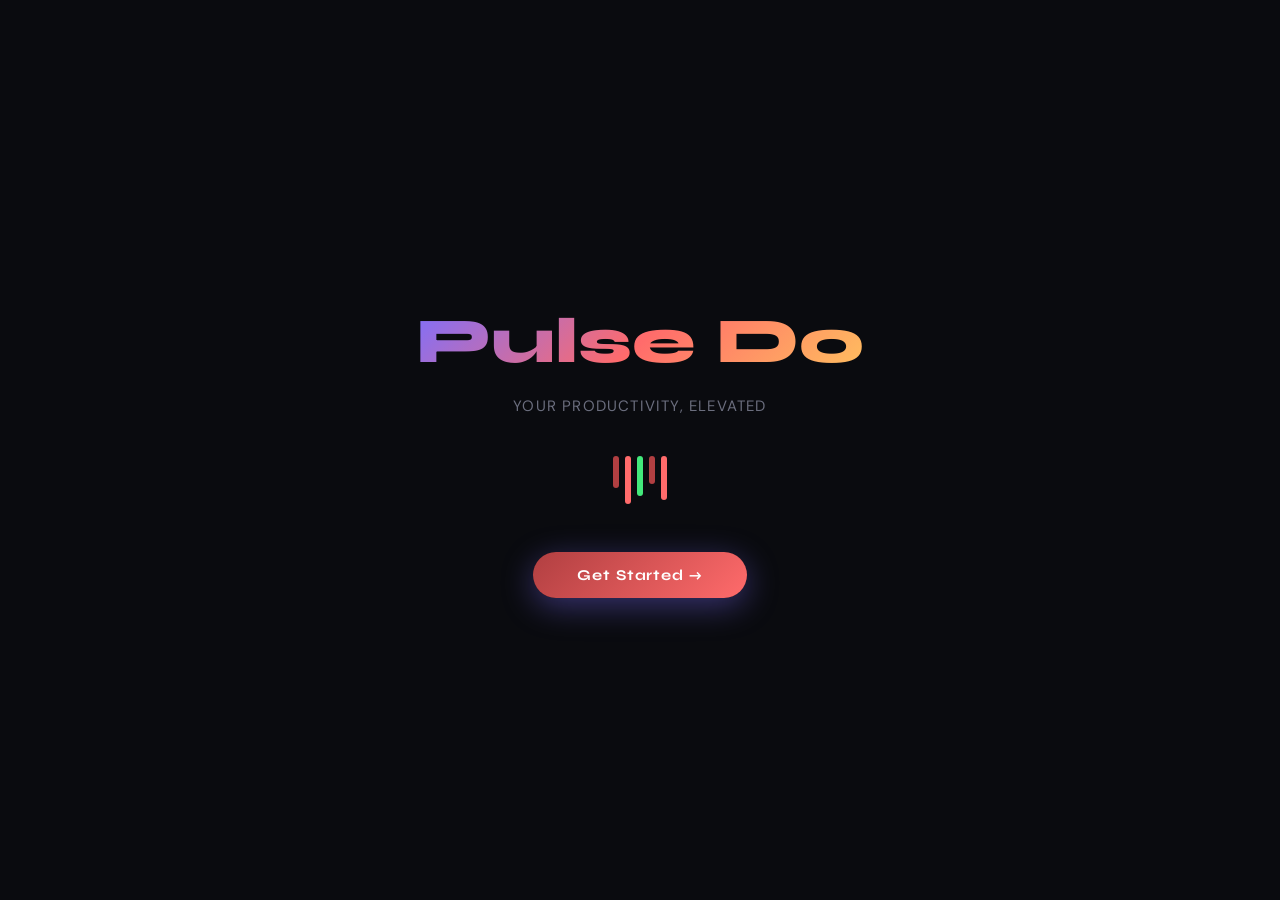
==== commit 2e87f0d7: "update" ====
--- a/Pulse Do.html
+++ b/Pulse Do.html
@@ -15,8 +15,8 @@
   --card:#13151c;
   --card2:#181b24;
   --border:rgba(255,255,255,0.07);
-  --accent:#7c6fff;
-  --accent2:#ff6b6b;
+  --accent: #b13f41;
+  --accent2: #ff6b6b;
   --accent3:#43e97b;
   --text:#f0f0f5;
   --muted:#6b6e7e;
@@ -283,20 +283,7 @@
 .ft-btn.del-btn:hover{background:rgba(255,107,107,0.15);color:var(--high);border-color:var(--high);}
 .empty-state{text-align:center;padding:60px;color:var(--muted);}
 .empty-state .es-icon{font-size:48px;margin-bottom:12px;opacity:0.4;}
- 
-/* ===== PROJECTS ===== */
-.proj-grid{display:grid;grid-template-columns:repeat(3,1fr);gap:16px;}
-.proj-card{
-  background:var(--card);border:1px solid var(--border);border-radius:16px;
-  padding:20px;cursor:pointer;transition:transform 0.2s,box-shadow 0.2s;
-  position:relative;overflow:hidden;
-}
-.proj-card:hover{transform:translateY(-3px);box-shadow:0 8px 32px rgba(0,0,0,0.4);}
-.proj-color{width:40px;height:40px;border-radius:12px;margin-bottom:14px;display:flex;align-items:center;justify-content:center;font-size:20px;}
-.proj-name{font-family:'Syne',sans-serif;font-weight:700;font-size:16px;margin-bottom:6px;}
-.proj-desc{font-size:12px;color:var(--muted);margin-bottom:14px;line-height:1.5;}
-.proj-tasks{font-size:12px;color:var(--muted);}
- 
+  
 /* ===== ANALYTICS ===== */
 .analytics-grid{display:grid;grid-template-columns:1fr 1fr;gap:16px;margin-bottom:24px;}
 .chart-bars{display:flex;gap:8px;align-items:flex-end;height:120px;margin-top:16px;}
@@ -308,24 +295,6 @@
 .donut-legend{display:flex;flex-direction:column;gap:8px;}
 .leg-item{display:flex;align-items:center;gap:8px;font-size:12px;}
 .leg-dot{width:8px;height:8px;border-radius:50%;}
- 
-/* ===== NOTIFICATIONS ===== */
-.notif-item{
-  display:flex;gap:14px;align-items:flex-start;
-  padding:16px;background:var(--card);border:1px solid var(--border);
-  border-radius:12px;margin-bottom:10px;
-  animation:slideIn 0.3s ease both;
-}
-.notif-item.unread{border-left:3px solid var(--accent);}
-.notif-avatar{
-  width:36px;height:36px;border-radius:10px;flex-shrink:0;
-  display:flex;align-items:center;justify-content:center;font-size:16px;
-}
-.notif-content{flex:1;}
-.notif-title{font-size:13px;font-weight:500;margin-bottom:3px;}
-.notif-body{font-size:12px;color:var(--muted);line-height:1.5;}
-.notif-time{font-size:11px;color:var(--muted);margin-top:4px;}
-.unread-dot{width:8px;height:8px;border-radius:50%;background:var(--accent);flex-shrink:0;margin-top:4px;}
  
 /* ===== SETTINGS ===== */
 .settings-section{margin-bottom:28px;}
@@ -416,15 +385,8 @@
         <span class="nav-icon">✅</span><span>Tasks</span>
         <span class="nav-badge" id="taskBadge">0</span>
       </div>
-      <div class="nav-item" onclick="nav('projects',this)">
-        <span class="nav-icon">📁</span><span>Projects</span>
-      </div>
       <div class="nav-item" onclick="nav('analytics',this)">
         <span class="nav-icon">📊</span><span>Analytics</span>
-      </div>
-      <div class="nav-item" onclick="nav('notifications',this)">
-        <span class="nav-icon">🔔</span><span>Notifications</span>
-        <span class="nav-badge" style="background:var(--accent2)" id="notifBadge">3</span>
       </div>
       <div class="nav-item" onclick="nav('settings',this)">
         <span class="nav-icon">⚙️</span><span>Settings</span>
@@ -546,52 +508,7 @@
  
       <div id="taskList"></div>
     </div>
- 
-    <!-- PROJECTS PAGE -->
-    <div class="page" id="page-projects">
-      <div class="proj-grid">
-        <div class="proj-card">
-          <div class="proj-color" style="background:rgba(124,111,255,0.2);">🚀</div>
-          <div class="proj-name">Product Launch</div>
-          <div class="proj-desc">Q2 feature rollout and marketing campaign coordination.</div>
-          <div class="prog-track" style="margin-bottom:8px;"><div class="prog-fill" style="width:72%;background:var(--accent)"></div></div>
-          <div class="proj-tasks">72% · 18/25 tasks done</div>
-        </div>
-        <div class="proj-card">
-          <div class="proj-color" style="background:rgba(255,107,107,0.2);">🎨</div>
-          <div class="proj-name">Design System</div>
-          <div class="proj-desc">Unified component library and brand guidelines update.</div>
-          <div class="prog-track" style="margin-bottom:8px;"><div class="prog-fill" style="width:45%;background:var(--accent2)"></div></div>
-          <div class="proj-tasks">45% · 9/20 tasks done</div>
-        </div>
-        <div class="proj-card">
-          <div class="proj-color" style="background:rgba(67,233,123,0.2);">📱</div>
-          <div class="proj-name">Mobile App</div>
-          <div class="proj-desc">iOS and Android version of the core dashboard experience.</div>
-          <div class="prog-track" style="margin-bottom:8px;"><div class="prog-fill" style="width:30%;background:var(--accent3)"></div></div>
-          <div class="proj-tasks">30% · 6/20 tasks done</div>
-        </div>
-        <div class="proj-card">
-          <div class="proj-color" style="background:rgba(255,194,94,0.2);">📊</div>
-          <div class="proj-name">Analytics V2</div>
-          <div class="proj-desc">New reporting pipeline with real-time metrics and dashboards.</div>
-          <div class="prog-track" style="margin-bottom:8px;"><div class="prog-fill" style="width:88%;background:var(--med)"></div></div>
-          <div class="proj-tasks">88% · 22/25 tasks done</div>
-        </div>
-        <div class="proj-card">
-          <div class="proj-color" style="background:rgba(124,111,255,0.2);">🔐</div>
-          <div class="proj-name">Security Audit</div>
-          <div class="proj-desc">End-to-end security review and penetration testing sprint.</div>
-          <div class="prog-track" style="margin-bottom:8px;"><div class="prog-fill" style="width:55%;background:var(--accent)"></div></div>
-          <div class="proj-tasks">55% · 11/20 tasks done</div>
-        </div>
-        <div class="proj-card" style="border-style:dashed;display:flex;align-items:center;justify-content:center;flex-direction:column;gap:8px;color:var(--muted);">
-          <div style="font-size:28px;">+</div>
-          <div style="font-size:13px;font-weight:500;">New Project</div>
-        </div>
-      </div>
-    </div>
- 
+  
     <!-- ANALYTICS PAGE -->
     <div class="page" id="page-analytics">
       <div class="analytics-grid">
@@ -646,58 +563,7 @@
         </div>
       </div>
     </div>
- 
-    <!-- NOTIFICATIONS PAGE -->
-    <div class="page" id="page-notifications">
-      <div style="display:flex;justify-content:space-between;align-items:center;margin-bottom:20px;">
-        <div style="font-size:13px;color:var(--muted);" id="notifCount">3 unread notifications</div>
-        <button class="topbar-btn" onclick="markAllRead()">Mark all read</button>
-      </div>
-      <div class="notif-item unread" id="n1">
-        <div class="notif-avatar" style="background:rgba(124,111,255,0.2);">⚡</div>
-        <div class="notif-content">
-          <div class="notif-title">Task due soon</div>
-          <div class="notif-body">You have tasks due within the next 24 hours. Stay on track!</div>
-          <div class="notif-time">2 minutes ago</div>
-        </div>
-        <div class="unread-dot"></div>
-      </div>
-      <div class="notif-item unread" id="n2">
-        <div class="notif-avatar" style="background:rgba(255,107,107,0.2);">🔴</div>
-        <div class="notif-content">
-          <div class="notif-title">High priority alert</div>
-          <div class="notif-body">A high priority task has been pending for over 3 days.</div>
-          <div class="notif-time">1 hour ago</div>
-        </div>
-        <div class="unread-dot"></div>
-      </div>
-      <div class="notif-item unread" id="n3">
-        <div class="notif-avatar" style="background:rgba(67,233,123,0.2);">🎯</div>
-        <div class="notif-content">
-          <div class="notif-title">Milestone reached!</div>
-          <div class="notif-body">You've completed 10 tasks this week. Keep up the momentum!</div>
-          <div class="notif-time">3 hours ago</div>
-        </div>
-        <div class="unread-dot"></div>
-      </div>
-      <div class="notif-item">
-        <div class="notif-avatar" style="background:rgba(255,194,94,0.2);">📊</div>
-        <div class="notif-content">
-          <div class="notif-title">Weekly summary</div>
-          <div class="notif-body">Your weekly productivity report is ready to view in Analytics.</div>
-          <div class="notif-time">Yesterday</div>
-        </div>
-      </div>
-      <div class="notif-item">
-        <div class="notif-avatar" style="background:rgba(124,111,255,0.2);">🚀</div>
-        <div class="notif-content">
-          <div class="notif-title">Welcome to Pulse Do!</div>
-          <div class="notif-body">Your productivity journey starts here. Add your first task to get started.</div>
-          <div class="notif-time">2 days ago</div>
-        </div>
-      </div>
-    </div>
- 
+  
     <!-- SETTINGS PAGE -->
     <div class="page" id="page-settings">
       <div style="max-width:600px;">
@@ -716,23 +582,12 @@
               <div class="setting-desc">Choose your primary highlight color</div>
             </div>
             <div class="color-opts">
-              <div class="col-dot active" style="background:#7c6fff" onclick="setAccent('#7c6fff',this)"></div>
+              <div class="col-dot active" style="background:#b13f41" onclick="setAccent('#b13f41',this)"></div>
               <div class="col-dot" style="background:#ff6b6b" onclick="setAccent('#ff6b6b',this)"></div>
               <div class="col-dot" style="background:#43e97b" onclick="setAccent('#43e97b',this)"></div>
               <div class="col-dot" style="background:#ffc25e" onclick="setAccent('#ffc25e',this)"></div>
               <div class="col-dot" style="background:#00bcd4" onclick="setAccent('#00bcd4',this)"></div>
             </div>
-          </div>
-          <div class="setting-row">
-            <div>
-              <div class="setting-label">Font Size</div>
-              <div class="setting-desc">Adjust text size across the app</div>
-            </div>
-            <select class="sel-input" onchange="document.documentElement.style.fontSize=({Small:'13px',Medium:'15px',Large:'17px'})[this.value]">
-              <option>Small</option>
-              <option selected>Medium</option>
-              <option>Large</option>
-            </select>
           </div>
         </div>
  
@@ -752,13 +607,6 @@
             </div>
             <button class="toggle on" onclick="this.classList.toggle('on')"></button>
           </div>
-          <div class="setting-row">
-            <div>
-              <div class="setting-label">Sound Effects</div>
-              <div class="setting-desc">Play sounds on task completion</div>
-            </div>
-            <button class="toggle" onclick="this.classList.toggle('on')"></button>
-          </div>
         </div>
  
         <div class="settings-section">
@@ -784,8 +632,8 @@
       </div>
     </div>
  
-  </div><!-- /main -->
-</div><!-- /app -->
+  </div>
+</div>
  
 <script>
 // ===== STATE =====
@@ -809,9 +657,7 @@
 const pageTitles = {
   dashboard: 'Dashboard',
   tasks: 'Tasks',
-  projects: 'Projects',
   analytics: 'Analytics',
-  notifications: 'Notifications',
   settings: 'Settings'
 };
  
@@ -974,7 +820,7 @@
  
   const days = ['Mon', 'Tue', 'Wed', 'Thu', 'Fri', 'Sat', 'Sun'];
   const vals = [3, 7, 5, 9, 4, 6, 8];
-  const today = new Date().getDay(); // 0=Sun
+  const today = new Date().getDay(); 
   document.getElementById('weekBars').innerHTML = days.map((d, i) => `
     <div class="bar-wrap">
       <div class="bar" style="height:${vals[i] / 10 * 100}%;background:${(i + 1) === today ? 'var(--accent)' : 'rgba(255,255,255,0.15)'}"></div>
@@ -982,16 +828,7 @@
     </div>
   `).join('');
 }
- 
-// ===== NOTIFICATIONS =====
-function markAllRead() {
-  document.querySelectorAll('.notif-item.unread').forEach(n => n.classList.remove('unread'));
-  document.querySelectorAll('.unread-dot').forEach(d => d.remove());
-  const nb = document.getElementById('notifBadge');
-  if (nb) nb.remove();
-  document.getElementById('notifCount').textContent = 'All caught up ✓';
-}
- 
+  
 // ===== SETTINGS =====
 function setAccent(color, el) {
   document.documentElement.style.setProperty('--accent', color);
